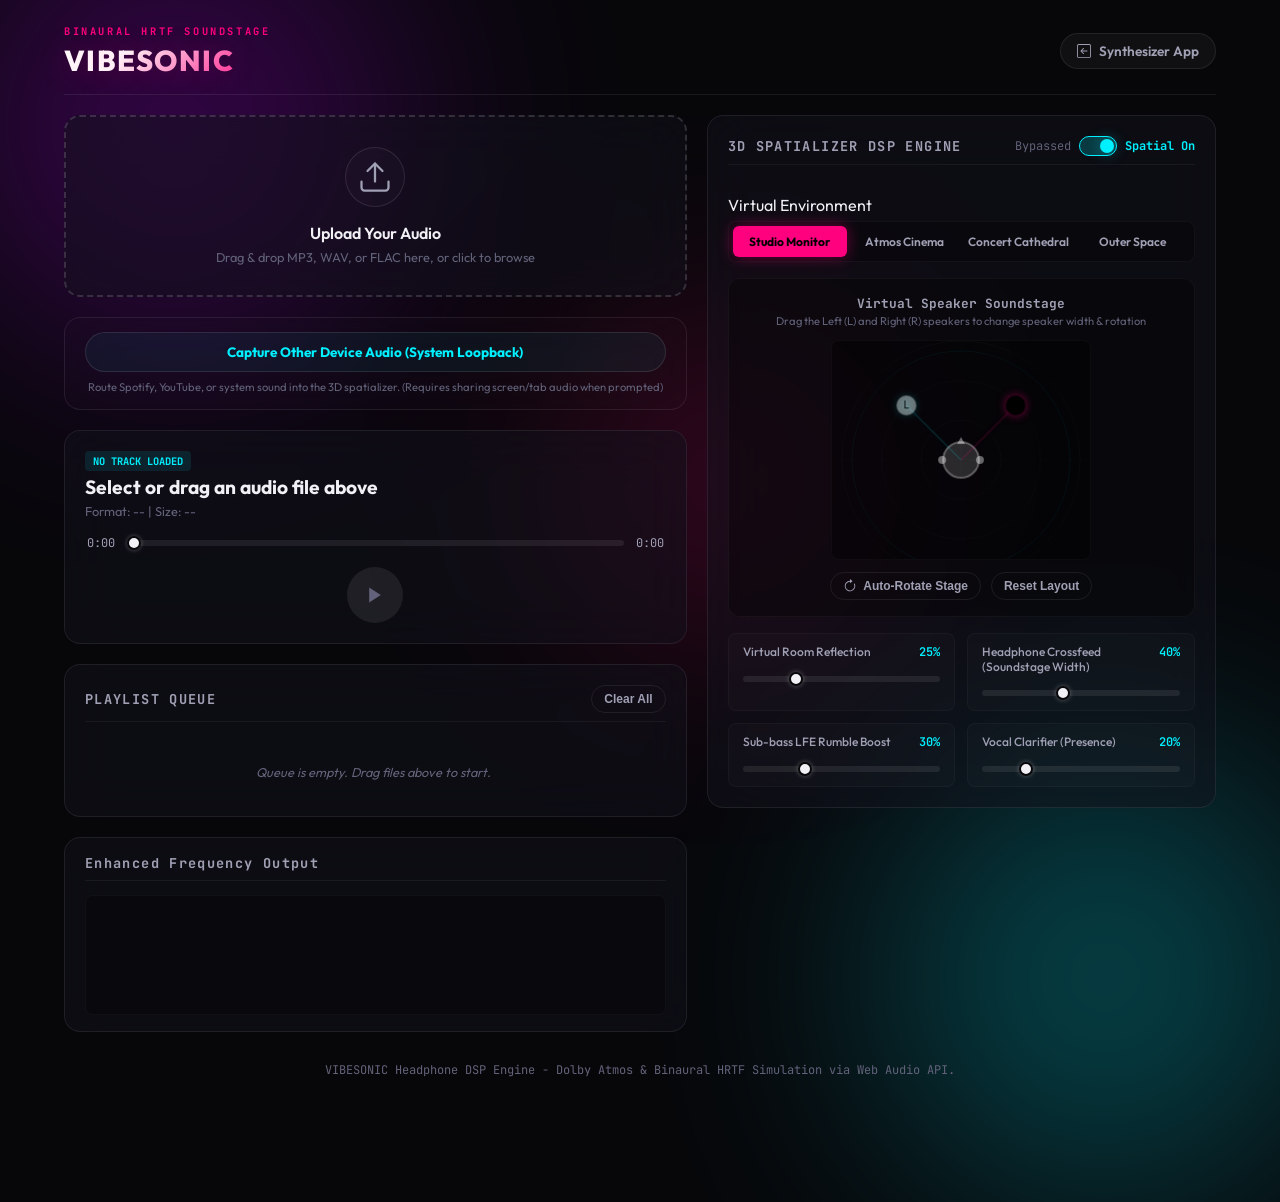
==== player.html @ 58c1d391 "initial commit" ====
<!DOCTYPE html>
<html lang="en">
<head>
    <meta charset="UTF-8">
    <meta name="viewport" content="width=device-width, initial-scale=1.0">
    <title>VIBESONIC - 3D Headphone Spatializer & Music Player</title>
    <meta name="description" content="Experience theater-like spatial surround sound over standard headphones. Drag-and-drop your audio files and interact with virtual speakers.">
    
    <!-- Google Fonts -->
    <link rel="preconnect" href="https://fonts.googleapis.com">
    <link rel="preconnect" href="https://fonts.gstatic.com" crossorigin>
    <link href="https://fonts.googleapis.com/css2?family=Outfit:wght@300;400;600;800&family=JetBrains+Mono:wght@400;500;700&display=swap" rel="stylesheet">
    
    <!-- Stylesheet -->
    <link rel="stylesheet" href="player.css">
</head>
<body>
    <!-- Background atmospheric glows -->
    <div class="bg-glow bg-glow-1"></div>
    <div class="bg-glow bg-glow-2"></div>
    <div class="bg-glow bg-glow-3"></div>

    <div class="app-container">
        <!-- Header -->
        <header class="app-header">
            <div class="logo-area">
                <span class="logo-badge">BINAURAL HRTF SOUNDSTAGE</span>
                <h1 class="logo-title">VIBESONIC</h1>
            </div>
            <div class="header-nav">
                <a href="index.html" class="nav-link">
                    <svg xmlns="http://www.w3.org/2000/svg" width="14" height="14" fill="currentColor" viewBox="0 0 16 16">
                        <path fill-rule="evenodd" d="M15 2a1 1 0 0 0-1-1H2a1 1 0 0 0-1 1v12a1 1 0 0 0 1 1h12a1 1 0 0 0 1-1V2zM0 2a2 2 0 0 1 2-2h12a2 2 0 0 1 2 2v12a2 2 0 0 1-2 2H2a2 2 0 0 1-2-2V2zm11.5 5.5a.5.5 0 0 1 0 1H5.707l2.147 2.146a.5.5 0 0 1-.708.708l-3-3a.5.5 0 0 1 0-.708l3-3a.5.5 0 1 1 .708.708L5.707 7.5H11.5z"/>
                    </svg>
                    Synthesizer App
                </a>
            </div>
        </header>

        <!-- Main Dashboard -->
        <main class="player-workspace">
            
            <!-- Left Side: Music Source & Player Controls -->
            <section class="left-section">
                <!-- Dropzone Card -->
                <div class="dropzone-card glass-panel" id="dropzone">
                    <input type="file" id="file-input" accept="audio/*" class="file-hidden" multiple>
                    <div class="dropzone-content">
                        <div class="upload-icon-glow">
                            <svg xmlns="http://www.w3.org/2000/svg" width="36" height="36" viewBox="0 0 24 24" fill="none" stroke="currentColor" stroke-width="1.5" stroke-linecap="round" stroke-linejoin="round">
                                <path d="M21 15v4a2 2 0 0 1-2 2H5a2 2 0 0 1-2-2v-4"></path>
                                <polyline points="17 8 12 3 7 8"></polyline>
                                <line x1="12" y1="3" x2="12" y2="15"></line>
                            </svg>
                        </div>
                        <h3>Upload Your Audio</h3>
                        <p>Drag & drop MP3, WAV, or FLAC here, or click to browse</p>
                    </div>
                </div>

                <!-- Device Audio Capture Card -->
                <div class="capture-card glass-panel" id="capture-device-card">
                    <button id="btn-capture-audio" class="capture-btn">
                        <span class="pulse-indicator"></span>
                        <span class="btn-text">Capture Other Device Audio (System Loopback)</span>
                    </button>
                    <p class="capture-subtext">Route Spotify, YouTube, or system sound into the 3D spatializer. (Requires sharing screen/tab audio when prompted)</p>
                </div>

                <!-- Player Console Card -->
                <div class="player-console glass-panel">
                    <div class="track-info">
                        <span class="track-badge" id="track-status">NO TRACK LOADED</span>
                        <h2 class="track-title" id="track-title">Select or drag an audio file above</h2>
                        <span class="track-artist" id="track-details">Format: -- | Size: --</span>
                    </div>

                    <!-- Hidden native audio element for streaming -->
                    <audio id="audio-element" style="display:none;" crossorigin="anonymous"></audio>

                    <!-- Waveform Progress Timeline -->
                    <div class="progress-area">
                        <span class="time-stamp" id="current-time">0:00</span>
                        <input type="range" id="timeline-slider" min="0" max="100" value="0" step="0.1" class="custom-slider" disabled>
                        <span class="time-stamp" id="total-duration">0:00</span>
                    </div>

                    <!-- Audio Controls Button Group -->
                    <div class="media-controls">
                        <button id="btn-play-pause" class="play-btn" disabled>
                            <svg id="play-icon" xmlns="http://www.w3.org/2000/svg" width="20" height="20" viewBox="0 0 24 24" fill="currentColor">
                                <polygon points="5 3 19 12 5 21 5 3"></polygon>
                            </svg>
                            <svg id="pause-icon" xmlns="http://www.w3.org/2000/svg" width="20" height="20" viewBox="0 0 24 24" fill="currentColor" style="display:none;">
                                <rect x="6" y="4" width="4" height="16"></rect>
                                <rect x="14" y="4" width="4" height="16"></rect>
                            </svg>
                        </button>
                    </div>
                </div>

                <!-- Playlist Queue Card -->
                <div class="playlist-card glass-panel">
                    <div class="panel-header">
                        <h2>PLAYLIST QUEUE</h2>
                        <button id="btn-clear-playlist" class="control-btn" title="Clear all tracks">Clear All</button>
                    </div>
                    <div class="playlist-queue" id="playlist-queue-container">
                        <div class="playlist-empty-state">Queue is empty. Drag files above to start.</div>
                    </div>
                </div>
                
                <!-- Output Visualizer Waveform -->
                <div class="visualizer-card glass-panel">
                    <div class="panel-header">
                        <h2>Enhanced Frequency Output</h2>
                    </div>
                    <div class="canvas-container">
                        <canvas id="output-canvas"></canvas>
                    </div>
                </div>
            </section>

            <!-- Right Side: Spatialization / Surround Engine -->
            <section class="right-section">
                <div class="spatial-dashboard glass-panel">
                    <div class="panel-header">
                        <h2>3D SPATIALIZER DSP ENGINE</h2>
                        <div class="bypass-toggle">
                            <span class="toggle-label">Bypassed</span>
                            <button id="btn-spatial-toggle" class="spatial-toggle-btn active" title="Toggle Spatial Enhancement">
                                <span class="toggle-dot"></span>
                            </button>
                            <span class="toggle-label active">Spatial On</span>
                        </div>
                    </div>

                    <!-- Room Preset Selection -->
                    <div class="control-group">
                        <label>Virtual Environment</label>
                        <div class="preset-selector">
                            <button class="preset-btn active" data-preset="studio">Studio Monitor</button>
                            <button class="preset-btn" data-preset="cinema">Atmos Cinema</button>
                            <button class="preset-btn" data-preset="cathedral">Concert Cathedral</button>
                            <button class="preset-btn" data-preset="outerspace">Outer Space</button>
                        </div>
                    </div>

                    <!-- Speaker Radar Grid -->
                    <div class="radar-container">
                        <div class="radar-header">
                            <h3>Virtual Speaker Soundstage</h3>
                            <p>Drag the Left (L) and Right (R) speakers to change speaker width & rotation</p>
                        </div>
                        <div class="radar-canvas-wrapper">
                            <canvas id="radar-canvas"></canvas>
                        </div>
                        <div class="radar-controls">
                            <button id="btn-auto-orbit" class="control-btn">
                                <svg xmlns="http://www.w3.org/2000/svg" width="14" height="14" fill="currentColor" viewBox="0 0 16 16">
                                    <path fill-rule="evenodd" d="M8 3a5 5 0 1 0 4.546 2.914.5.5 0 0 1 .908-.417A6 6 0 1 1 8 2v1z"/>
                                    <path d="M8 4.466V.534a.25.25 0 0 1 .41-.192l2.36 1.966c.12.1.12.284 0 .384L8.41 4.658A.25.25 0 0 1 8 4.466z"/>
                                </svg>
                                Auto-Rotate Stage
                            </button>
                            <button id="btn-reset-speakers" class="control-btn">Reset Layout</button>
                        </div>
                    </div>

                    <!-- DSP Sliders Grid -->
                    <div class="dsp-sliders">
                        
                        <!-- Room Reverberation Wetness -->
                        <div class="control-card">
                            <div class="slider-header">
                                <label for="slider-room-wet">Virtual Room Reflection</label>
                                <span id="val-room-wet" class="val-display">25%</span>
                            </div>
                            <input type="range" id="slider-room-wet" min="0" max="1" value="0.25" step="0.05" class="custom-slider">
                        </div>

                        <!-- Binaural Crossfeed Level -->
                        <div class="control-card">
                            <div class="slider-header">
                                <label for="slider-crossfeed">Headphone Crossfeed (Soundstage Width)</label>
                                <span id="val-crossfeed" class="val-display">40%</span>
                            </div>
                            <input type="range" id="slider-crossfeed" min="0" max="1" value="0.4" step="0.05" class="custom-slider">
                        </div>

                        <!-- Subwoofer Bass Boost (Crossover channel) -->
                        <div class="control-card">
                            <div class="slider-header">
                                <label for="slider-bass-boost">Sub-bass LFE Rumble Boost</label>
                                <span id="val-bass-boost" class="val-display">30%</span>
                            </div>
                            <input type="range" id="slider-bass-boost" min="0" max="1" value="0.3" step="0.05" class="custom-slider">
                        </div>

                        <!-- Dialogue/Vocal Clarifier -->
                        <div class="control-card">
                            <div class="slider-header">
                                <label for="slider-vocal-clarity">Vocal Clarifier (Presence)</label>
                                <span id="val-vocal-clarity" class="val-display">20%</span>
                            </div>
                            <input type="range" id="slider-vocal-clarity" min="0" max="1" value="0.2" step="0.05" class="custom-slider">
                        </div>

                    </div>
                </div>
            </section>
        </main>

        <!-- Footer -->
        <footer class="app-footer">
            <p>VIBESONIC Headphone DSP Engine - Dolby Atmos & Binaural HRTF Simulation via Web Audio API.</p>
        </footer>
    </div>

    <!-- Script file -->
    <script src="player.js"></script>
</body>
</html>
---- player.css ----
/* -------------------------------------------------------------
 * VIBESONIC - Style System
 * ------------------------------------------------------------- */

:root {
    --bg-dark: #07070a;
    --bg-panel: rgba(18, 18, 28, 0.5);
    --border-glass: rgba(255, 255, 255, 0.08);
    --border-glass-active: rgba(255, 255, 255, 0.2);
    
    --text-primary: #f0f0f5;
    --text-secondary: #a0a0b5;
    --text-muted: #62627a;
    
    /* Neon glow colors */
    --cyan-glow: #00f0ff;
    --pink-glow: #ff007f;
    --purple-glow: #bd00ff;
    --green-glow: #39ff14;
    
    --glow-shadow-cyan: 0 0 15px rgba(0, 240, 255, 0.4);
    --glow-shadow-pink: 0 0 15px rgba(255, 0, 127, 0.4);
    --glow-shadow-purple: 0 0 15px rgba(189, 0, 255, 0.4);
    
    --font-sans: 'Outfit', -apple-system, BlinkMacSystemFont, "Segoe UI", Roboto, sans-serif;
    --font-mono: 'JetBrains Mono', monospace;
    
    --transition-smooth: all 0.3s cubic-bezier(0.25, 0.8, 0.25, 1);
    --transition-fast: all 0.1s ease;
}

/* Reset & Global */
* {
    box-sizing: border-box;
    margin: 0;
    padding: 0;
}

body {
    background-color: var(--bg-dark);
    color: var(--text-primary);
    font-family: var(--font-sans);
    min-height: 100vh;
    overflow-x: hidden;
    position: relative;
    display: flex;
    justify-content: center;
    align-items: center;
}

/* Background glows */
.bg-glow {
    position: absolute;
    border-radius: 50%;
    filter: blur(120px);
    z-index: 0;
    opacity: 0.25;
    pointer-events: none;
    animation: floatGlow 14s infinite alternate ease-in-out;
}

.bg-glow-1 {
    width: 450px;
    height: 450px;
    background: var(--purple-glow);
    top: -100px;
    left: -50px;
}

.bg-glow-2 {
    width: 450px;
    height: 450px;
    background: var(--cyan-glow);
    bottom: -100px;
    right: -50px;
    animation-delay: -5s;
}

.bg-glow-3 {
    width: 300px;
    height: 300px;
    background: var(--pink-glow);
    top: 30%;
    left: 45%;
    animation-delay: -10s;
}

@keyframes floatGlow {
    0% { transform: translate(0, 0) scale(1); }
    100% { transform: translate(50px, 45px) scale(1.15); }
}

/* Layout container */
.app-container {
    width: 100%;
    max-width: 1200px;
    padding: 24px;
    display: flex;
    flex-direction: column;
    gap: 20px;
    z-index: 1;
}

/* Glassmorphism Panel base */
.glass-panel {
    background: var(--bg-panel);
    backdrop-filter: blur(25px);
    -webkit-backdrop-filter: blur(25px);
    border: 1px solid var(--border-glass);
    border-radius: 16px;
    padding: 20px;
    transition: var(--transition-smooth);
}

.glass-panel:hover {
    border-color: rgba(255, 255, 255, 0.12);
    box-shadow: 0 10px 40px 0 rgba(0, 0, 0, 0.4);
}

/* Header */
.app-header {
    display: flex;
    justify-content: space-between;
    align-items: center;
    border-bottom: 1px solid var(--border-glass);
    padding-bottom: 16px;
}

.logo-area {
    display: flex;
    flex-direction: column;
    gap: 4px;
}

.logo-badge {
    font-size: 0.65rem;
    font-family: var(--font-mono);
    color: var(--pink-glow);
    letter-spacing: 0.25em;
    font-weight: 700;
}

.logo-title {
    font-size: 1.8rem;
    font-weight: 800;
    letter-spacing: 0.05em;
    background: linear-gradient(135deg, #fff 30%, var(--pink-glow) 100%);
    -webkit-background-clip: text;
    -webkit-text-fill-color: transparent;
    text-shadow: 0 0 30px rgba(255, 0, 127, 0.25);
}

.header-nav {
    display: flex;
    align-items: center;
}

.nav-link {
    display: flex;
    align-items: center;
    gap: 8px;
    color: var(--text-secondary);
    text-decoration: none;
    font-size: 0.85rem;
    font-weight: 600;
    background: rgba(255, 255, 255, 0.04);
    padding: 8px 16px;
    border-radius: 20px;
    border: 1px solid var(--border-glass);
    transition: var(--transition-smooth);
}

.nav-link:hover {
    color: var(--text-primary);
    background: rgba(255, 255, 255, 0.08);
    border-color: var(--border-glass-active);
}

/* Workspace Layout (Two Columns) */
.player-workspace {
    display: grid;
    grid-template-columns: 1.1fr 0.9fr;
    gap: 20px;
}

@media (max-width: 900px) {
    .player-workspace {
        grid-template-columns: 1fr;
    }
}

.left-section, .right-section {
    display: flex;
    flex-direction: column;
    gap: 20px;
}

/* Drag & Drop Card */
.dropzone-card {
    border: 2px dashed rgba(255, 255, 255, 0.15);
    cursor: pointer;
    text-align: center;
    position: relative;
    padding: 30px 20px;
}

.dropzone-card.dragover {
    border-color: var(--cyan-glow);
    background: rgba(0, 240, 255, 0.05);
    box-shadow: 0 0 20px rgba(0, 240, 255, 0.15);
}

.file-hidden {
    position: absolute;
    top: 0;
    left: 0;
    width: 100%;
    height: 100%;
    opacity: 0;
    cursor: pointer;
}

.upload-icon-glow {
    width: 60px;
    height: 60px;
    border-radius: 50%;
    background: rgba(255, 255, 255, 0.02);
    border: 1px solid rgba(255, 255, 255, 0.1);
    color: var(--text-secondary);
    display: flex;
    justify-content: center;
    align-items: center;
    margin: 0 auto 16px auto;
    transition: var(--transition-smooth);
}

.dropzone-card:hover .upload-icon-glow {
    color: var(--cyan-glow);
    border-color: var(--cyan-glow);
    background: rgba(0, 240, 255, 0.1);
    box-shadow: var(--glow-shadow-cyan);
    transform: translateY(-4px);
}

.dropzone-content h3 {
    font-size: 1rem;
    font-weight: 600;
    margin-bottom: 6px;
}

.dropzone-content p {
    font-size: 0.8rem;
    color: var(--text-muted);
}

/* Player Console Card */
.player-console {
    display: flex;
    flex-direction: column;
    gap: 16px;
}

.track-info {
    display: flex;
    flex-direction: column;
    gap: 4px;
}

.track-badge {
    align-self: flex-start;
    font-size: 0.65rem;
    font-family: var(--font-mono);
    color: var(--cyan-glow);
    background: rgba(0, 240, 255, 0.1);
    padding: 3px 8px;
    border-radius: 4px;
    font-weight: 700;
}

.track-title {
    font-size: 1.2rem;
    font-weight: 700;
    white-space: nowrap;
    overflow: hidden;
    text-overflow: ellipsis;
}

.track-artist {
    font-size: 0.8rem;
    color: var(--text-muted);
}

/* Playback Seek timeline progress */
.progress-area {
    display: flex;
    align-items: center;
    gap: 12px;
}

.time-stamp {
    font-size: 0.75rem;
    font-family: var(--font-mono);
    color: var(--text-secondary);
    width: 35px;
}

#current-time {
    text-align: right;
}

#total-duration {
    text-align: left;
}

/* Play Button */
.media-controls {
    display: flex;
    justify-content: center;
}

.play-btn {
    width: 56px;
    height: 56px;
    border-radius: 50%;
    background: linear-gradient(135deg, var(--cyan-glow) 0%, var(--purple-glow) 100%);
    border: none;
    color: #000;
    display: flex;
    justify-content: center;
    align-items: center;
    cursor: pointer;
    box-shadow: 0 4px 15px rgba(189, 0, 255, 0.4);
    transition: var(--transition-smooth);
}

.play-btn:hover:not(:disabled) {
    transform: scale(1.08);
    box-shadow: 0 6px 20px rgba(0, 240, 255, 0.5);
}

.play-btn:active:not(:disabled) {
    transform: scale(0.95);
}

.play-btn:disabled {
    background: rgba(255, 255, 255, 0.08);
    color: var(--text-muted);
    box-shadow: none;
    cursor: not-allowed;
}

/* Output Visualizer */
.visualizer-card {
    padding: 16px 20px;
}

.panel-header {
    display: flex;
    justify-content: space-between;
    align-items: center;
    margin-bottom: 14px;
    border-bottom: 1px solid rgba(255, 255, 255, 0.05);
    padding-bottom: 8px;
}

.panel-header h2 {
    font-size: 0.85rem;
    font-weight: 700;
    color: var(--text-secondary);
    letter-spacing: 0.1em;
    font-family: var(--font-mono);
}

.canvas-container {
    width: 100%;
    height: 120px;
    background: rgba(0, 0, 0, 0.25);
    border-radius: 8px;
    overflow: hidden;
    border: 1px solid rgba(255, 255, 255, 0.03);
}

#output-canvas {
    width: 100%;
    height: 100%;
    display: block;
}

/* Right Side: Spatial DSP */
.spatial-dashboard {
    display: flex;
    flex-direction: column;
    gap: 16px;
}

/* Bypass Toggle Switch */
.bypass-toggle {
    display: flex;
    align-items: center;
    gap: 8px;
}

.toggle-label {
    font-size: 0.75rem;
    color: var(--text-muted);
    font-family: var(--font-mono);
    transition: var(--transition-fast);
}

.toggle-label.active {
    color: var(--cyan-glow);
    font-weight: 700;
}

.spatial-toggle-btn {
    position: relative;
    width: 38px;
    height: 20px;
    background: rgba(255, 255, 255, 0.08);
    border: 1px solid var(--border-glass);
    border-radius: 10px;
    cursor: pointer;
    outline: none;
    transition: var(--transition-smooth);
}

.spatial-toggle-btn.active {
    background: rgba(0, 240, 255, 0.2);
    border-color: var(--cyan-glow);
}

.toggle-dot {
    position: absolute;
    top: 2px;
    left: 2px;
    width: 14px;
    height: 14px;
    border-radius: 50%;
    background: var(--text-secondary);
    transition: var(--transition-smooth);
}

.spatial-toggle-btn.active .toggle-dot {
    left: 20px;
    background: var(--cyan-glow);
    box-shadow: var(--glow-shadow-cyan);
}

/* Presets selector list */
.preset-selector {
    display: grid;
    grid-template-columns: repeat(4, 1fr);
    background: rgba(0, 0, 0, 0.25);
    padding: 4px;
    border-radius: 8px;
    border: 1px solid rgba(255, 255, 255, 0.04);
    margin-top: 6px;
}

.preset-btn {
    background: transparent;
    border: none;
    color: var(--text-secondary);
    padding: 8px 4px;
    font-size: 0.75rem;
    font-weight: 600;
    font-family: var(--font-sans);
    border-radius: 6px;
    cursor: pointer;
    transition: var(--transition-fast);
}

.preset-btn:hover {
    color: var(--text-primary);
}

.preset-btn.active {
    color: #000;
    background: var(--pink-glow);
    font-weight: 700;
    box-shadow: var(--glow-shadow-pink);
}

/* Virtual Soundstage Radar Grid */
.radar-container {
    background: rgba(0, 0, 0, 0.3);
    border: 1px solid rgba(255, 255, 255, 0.04);
    border-radius: 12px;
    padding: 16px;
    display: flex;
    flex-direction: column;
    align-items: center;
    gap: 12px;
}

.radar-header {
    text-align: center;
}

.radar-header h3 {
    font-size: 0.8rem;
    font-family: var(--font-mono);
    color: var(--text-secondary);
    margin-bottom: 2px;
}

.radar-header p {
    font-size: 0.7rem;
    color: var(--text-muted);
}

.radar-canvas-wrapper {
    position: relative;
    width: 260px;
    height: 220px;
    background: rgba(0, 0, 0, 0.4);
    border: 1px solid rgba(255, 255, 255, 0.03);
    border-radius: 8px;
    overflow: hidden;
}

#radar-canvas {
    width: 100%;
    height: 100%;
    display: block;
    cursor: crosshair;
}

.radar-controls {
    display: flex;
    gap: 10px;
}

.control-btn {
    background: transparent;
    border: 1px solid var(--border-glass);
    color: var(--text-secondary);
    padding: 6px 12px;
    font-size: 0.75rem;
    font-weight: 600;
    border-radius: 20px;
    cursor: pointer;
    display: flex;
    align-items: center;
    gap: 6px;
    transition: var(--transition-smooth);
}

.control-btn:hover {
    color: var(--text-primary);
    background: rgba(255, 255, 255, 0.04);
    border-color: rgba(255, 255, 255, 0.2);
}

.control-btn.active {
    border-color: var(--cyan-glow);
    color: var(--cyan-glow);
    box-shadow: 0 0 10px rgba(0, 240, 255, 0.15);
}

/* DSP Sliders Grid */
.dsp-sliders {
    display: grid;
    grid-template-columns: 1fr 1fr;
    gap: 12px;
}

@media (max-width: 600px) {
    .dsp-sliders {
        grid-template-columns: 1fr;
    }
}

.control-card {
    background: rgba(255, 255, 255, 0.02);
    border: 1px solid rgba(255, 255, 255, 0.03);
    border-radius: 8px;
    padding: 10px 14px;
}

.control-card label {
    font-size: 0.75rem;
    color: var(--text-secondary);
    font-weight: 500;
}

/* Sliders */
.slider-header {
    display: flex;
    justify-content: space-between;
    font-size: 0.75rem;
    color: var(--text-secondary);
    margin-bottom: 6px;
}

.val-display {
    font-family: var(--font-mono);
    color: var(--cyan-glow);
    font-weight: 600;
}

.custom-slider {
    -webkit-appearance: none;
    width: 100%;
    height: 6px;
    background: rgba(255, 255, 255, 0.08);
    border-radius: 3px;
    outline: none;
}

.custom-slider::-webkit-slider-thumb {
    -webkit-appearance: none;
    width: 14px;
    height: 14px;
    border-radius: 50%;
    background: var(--text-primary);
    cursor: pointer;
    border: 2px solid var(--bg-dark);
    box-shadow: 0 0 5px rgba(255, 255, 255, 0.3);
    transition: var(--transition-fast);
}

.custom-slider::-webkit-slider-thumb:hover {
    background: var(--cyan-glow);
    transform: scale(1.15);
    box-shadow: var(--glow-shadow-cyan);
}

/* -------------------------------------------------------------
 * Device Capture and Playlist Queue Additions
 * ------------------------------------------------------------- */
.capture-card {
    padding: 14px 20px;
    text-align: center;
    background: rgba(255, 255, 255, 0.01);
}

.capture-btn {
    border: 1px solid rgba(255, 255, 255, 0.1);
    background: rgba(0, 240, 255, 0.05);
    color: var(--cyan-glow);
    font-family: var(--font-sans);
    font-weight: 700;
    font-size: 0.85rem;
    padding: 10px 20px;
    border-radius: 30px;
    cursor: pointer;
    display: inline-flex;
    align-items: center;
    justify-content: center;
    gap: 8px;
    transition: var(--transition-smooth);
    width: 100%;
}

.capture-btn:hover {
    background: rgba(0, 240, 255, 0.1);
    border-color: var(--cyan-glow);
    box-shadow: var(--glow-shadow-cyan);
}

.capture-btn.active {
    background: rgba(57, 255, 20, 0.08);
    border-color: var(--green-glow);
    color: var(--green-glow);
    box-shadow: 0 0 15px rgba(57, 255, 20, 0.3);
}

.pulse-indicator {
    width: 8px;
    height: 8px;
    border-radius: 50%;
    background-color: var(--green-glow);
    display: none;
}

.capture-btn.active .pulse-indicator {
    display: inline-block;
    box-shadow: 0 0 8px var(--green-glow);
    animation: pulseGlow 1.5s infinite;
}

.capture-subtext {
    font-size: 0.7rem;
    color: var(--text-muted);
    margin-top: 8px;
    line-height: 1.3;
}

/* Playlist Card styling */
.playlist-card {
    display: flex;
    flex-direction: column;
    gap: 12px;
}

.playlist-queue {
    display: flex;
    flex-direction: column;
    gap: 6px;
    max-height: 160px;
    overflow-y: auto;
    padding-right: 4px;
}

.playlist-queue::-webkit-scrollbar {
    width: 5px;
}
.playlist-queue::-webkit-scrollbar-track {
    background: rgba(0, 0, 0, 0.1);
    border-radius: 3px;
}
.playlist-queue::-webkit-scrollbar-thumb {
    background: rgba(255, 255, 255, 0.1);
    border-radius: 3px;
}

.playlist-empty-state {
    text-align: center;
    color: var(--text-muted);
    font-size: 0.8rem;
    padding: 16px 0;
    font-style: italic;
}

.playlist-item {
    display: flex;
    align-items: center;
    justify-content: space-between;
    background: rgba(255, 255, 255, 0.02);
    border: 1px solid rgba(255, 255, 255, 0.04);
    border-radius: 8px;
    padding: 8px 12px;
    cursor: pointer;
    transition: var(--transition-fast);
}

.playlist-item:hover {
    background: rgba(255, 255, 255, 0.05);
    border-color: rgba(255, 255, 255, 0.1);
}

.playlist-item.active {
    background: rgba(189, 0, 255, 0.08);
    border-color: var(--purple-glow);
    box-shadow: 0 0 10px rgba(189, 0, 255, 0.1);
}

.playlist-item-info {
    display: flex;
    align-items: center;
    gap: 10px;
    overflow: hidden;
    flex: 1;
}

.playlist-item-index {
    font-family: var(--font-mono);
    font-size: 0.7rem;
    color: var(--text-muted);
    min-width: 14px;
}

.playlist-item-title {
    font-size: 0.8rem;
    font-weight: 600;
    color: var(--text-secondary);
    white-space: nowrap;
    overflow: hidden;
    text-overflow: ellipsis;
}

.playlist-item.active .playlist-item-title {
    color: var(--text-primary);
}

.playlist-item-badge {
    font-family: var(--font-mono);
    font-size: 0.6rem;
    color: var(--purple-glow);
    background: rgba(189, 0, 255, 0.12);
    padding: 2px 6px;
    border-radius: 4px;
    font-weight: 700;
    margin-left: 8px;
}

.playlist-item-remove {
    background: transparent;
    border: none;
    color: var(--text-muted);
    cursor: pointer;
    padding: 4px;
    border-radius: 4px;
    transition: var(--transition-fast);
    display: flex;
    align-items: center;
}

.playlist-item-remove:hover {
    color: var(--pink-glow);
    background: rgba(255, 0, 127, 0.1);
}

/* Footer */
.app-footer {
    text-align: center;
    font-size: 0.75rem;
    color: var(--text-muted);
    font-family: var(--font-mono);
    margin-top: 10px;
}
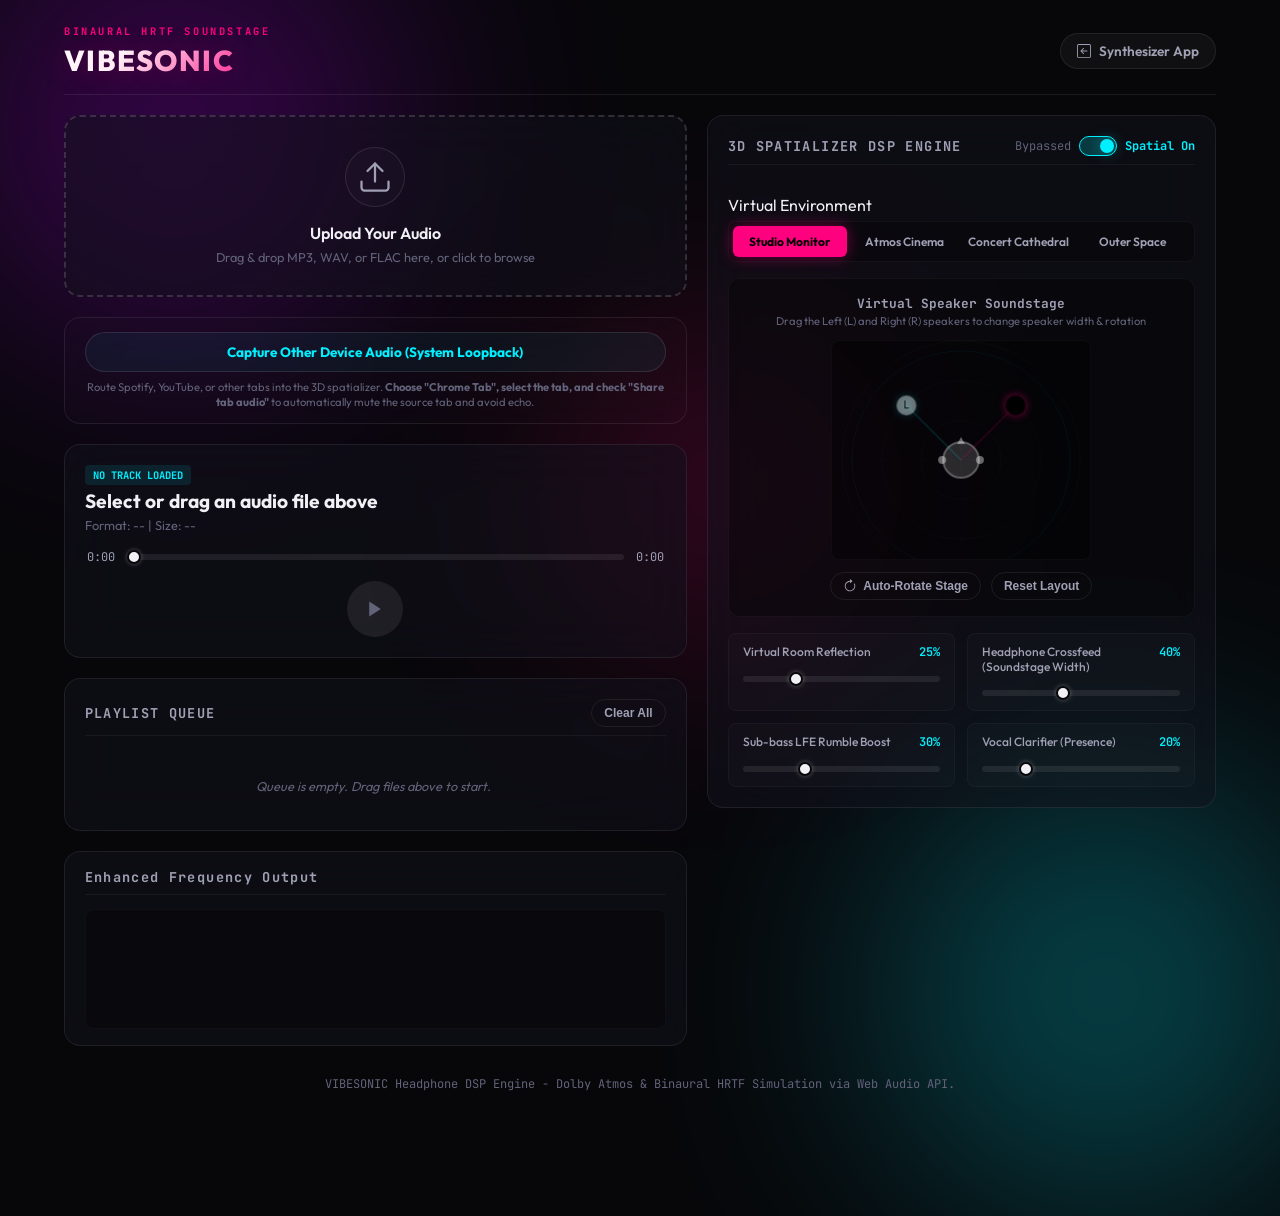
==== commit 271314f2: "added something" ====
--- a/player.html
+++ b/player.html
@@ -64,7 +64,7 @@
                         <span class="pulse-indicator"></span>
                         <span class="btn-text">Capture Other Device Audio (System Loopback)</span>
                     </button>
-                    <p class="capture-subtext">Route Spotify, YouTube, or system sound into the 3D spatializer. (Requires sharing screen/tab audio when prompted)</p>
+                    <p class="capture-subtext">Route Spotify, YouTube, or other tabs into the 3D spatializer. <strong>Choose "Chrome Tab", select the tab, and check "Share tab audio"</strong> to automatically mute the source tab and avoid echo.</p>
                 </div>
 
                 <!-- Player Console Card -->
